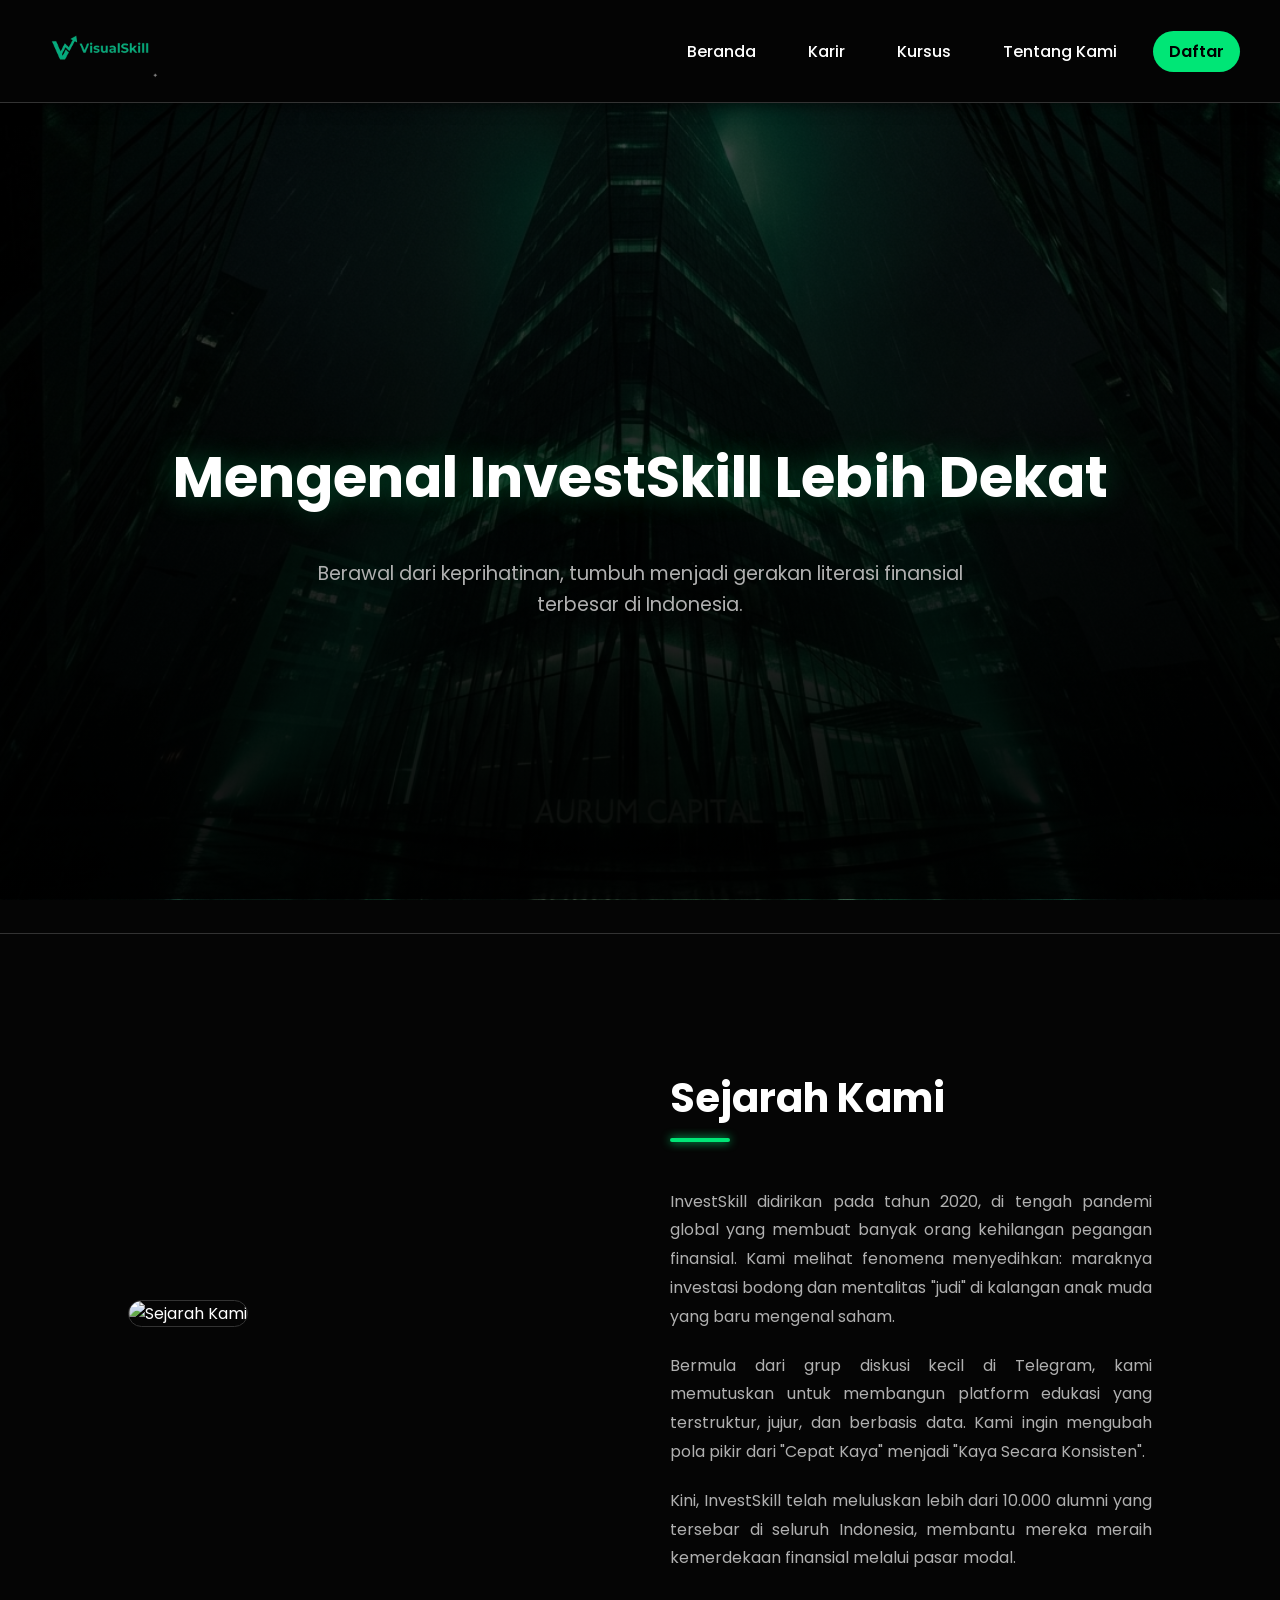
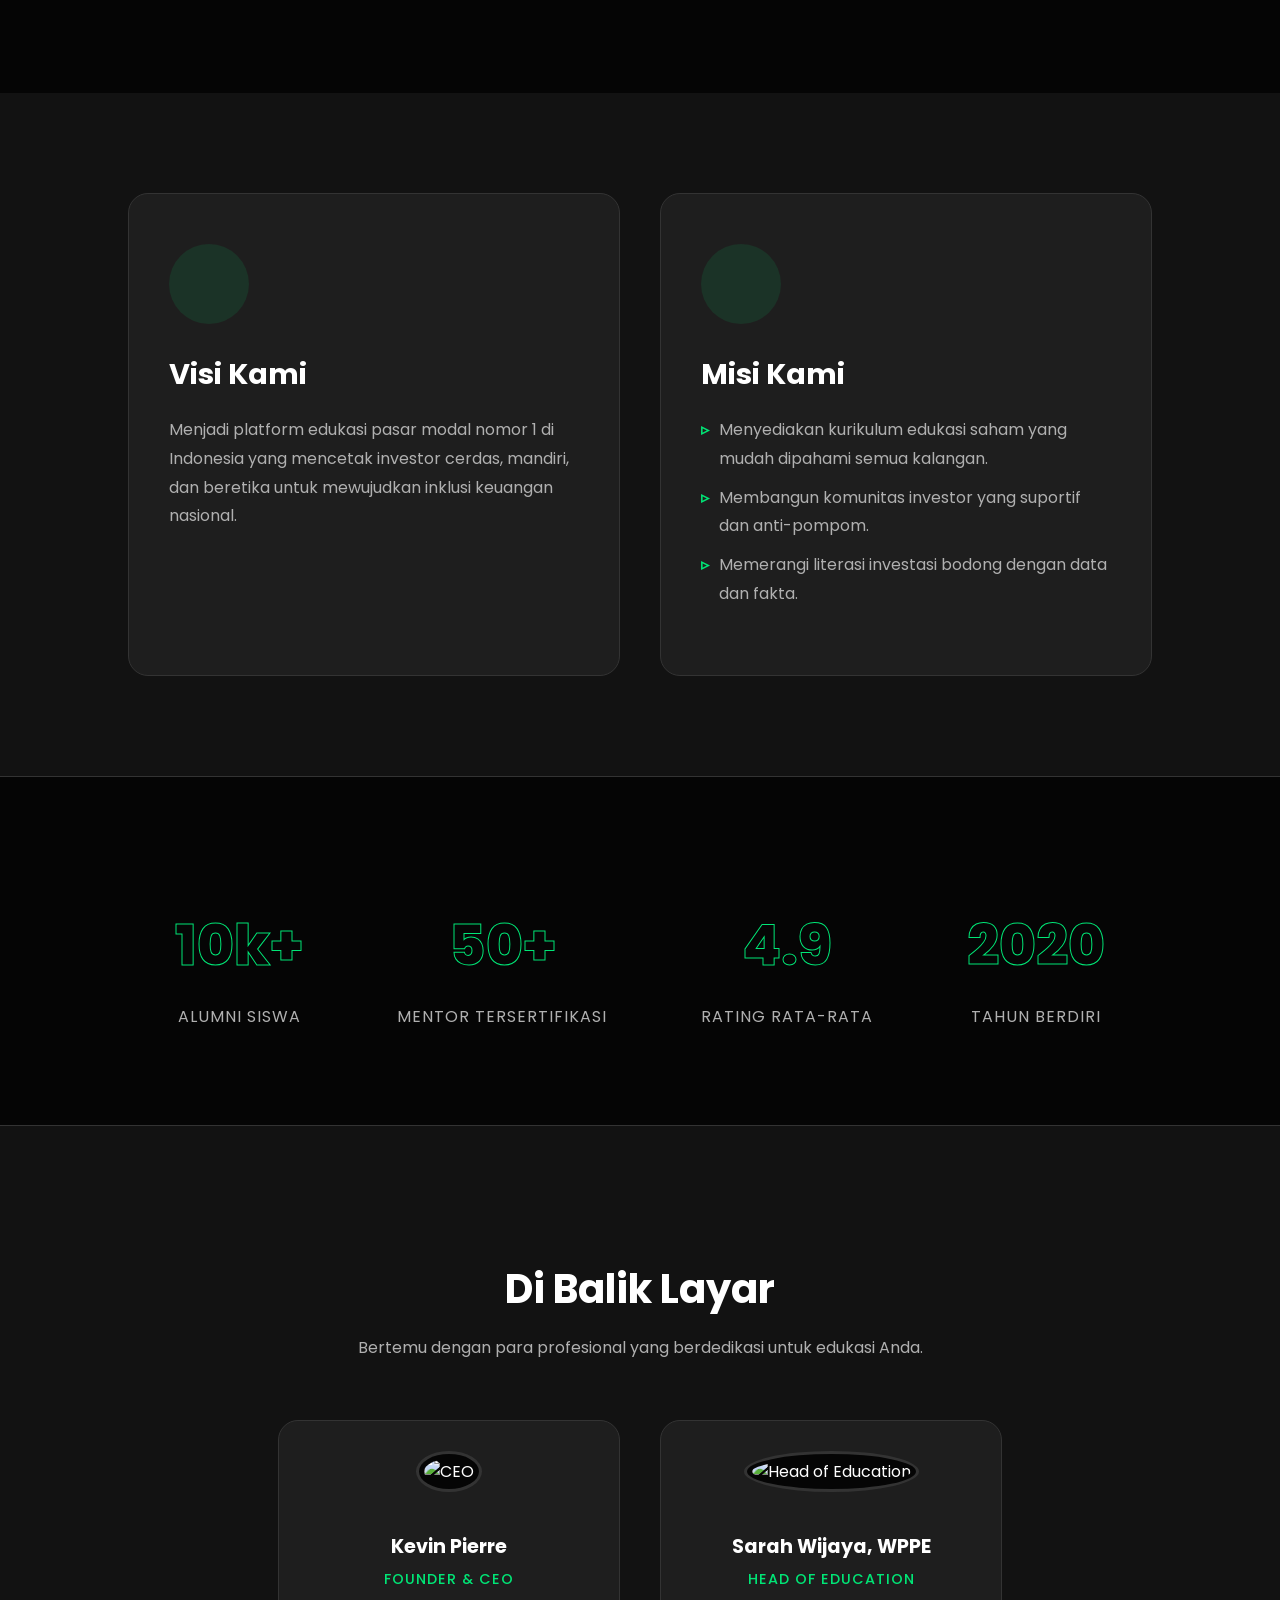
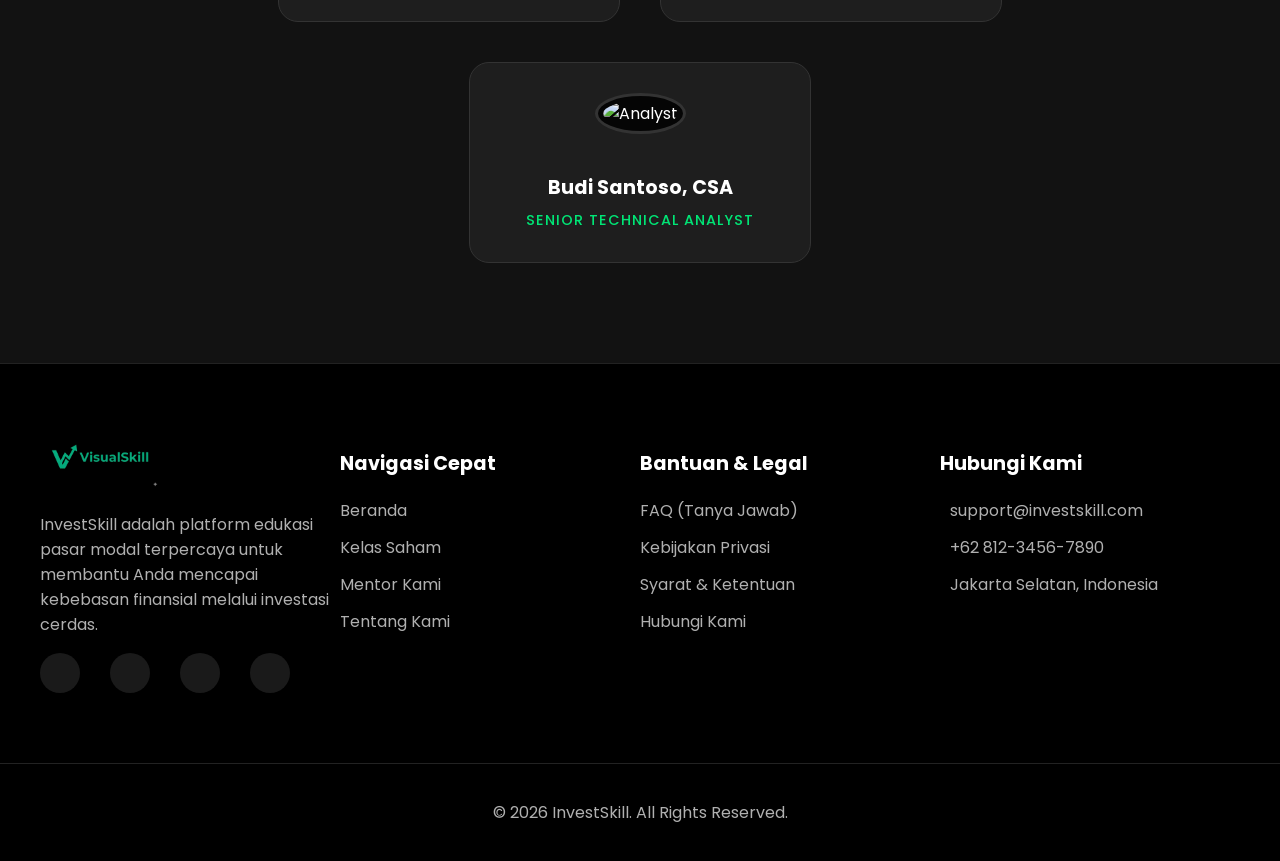
==== about.html @ c0020a4d "initialize project" ====
<!DOCTYPE html>
<html lang="id">
<head>
    <meta charset="UTF-8">
    <meta name="viewport" content="width=device-width, initial-scale=1.0">
    <title>Tentang Kami - InvestSkill</title>
    <link rel="icon" type="image/png" href="assets/logo.png">
    <link rel="stylesheet" href="css/style-about.css">
    <link rel="stylesheet" href="css/template.css">
    <link href="https://fonts.googleapis.com/css2?family=Poppins:wght@300;400;500;600;700&display=swap" rel="stylesheet">
    <link href="https://cdn.jsdelivr.net/npm/remixicon@3.5.0/fonts/remixicon.css" rel="stylesheet">
</head>
<body>
    <nav class="navbar">
        <div class="container">
            <div class="logo">
                <img src="assets/logo.png" alt="InvestSkill Logo" width="120px">
            </div>
            <ul class="menu">
                <li><a href="/index.html">Beranda</a></li>
                <li><a href="/career.html">Karir</a></li>
                <li><a href="/course.html">Kursus</a></li>
                <li><a href="/about.html">Tentang Kami</a></li>
                <li><a href="/register.html">Daftar</a></li>
            </ul>
        </div>
    </nav>

    <div class="about-page">
        <div class="about-hero">
            <h1>Mengenal InvestSkill Lebih Dekat</h1>
            <p>Berawal dari keprihatinan, tumbuh menjadi gerakan literasi finansial terbesar di Indonesia.</p>
        </div>

        <div class="story-section">
            <div class="story-img">
                
                <img src="assets/teknikal.png" alt="Sejarah Kami">
            </div>
            <div class="story-content">
                <h2>Sejarah Kami</h2>
                <p>InvestSkill didirikan pada tahun 2020, di tengah pandemi global yang membuat banyak orang kehilangan pegangan finansial. Kami melihat fenomena menyedihkan: maraknya investasi bodong dan mentalitas "judi" di kalangan anak muda yang baru mengenal saham.</p>
                <p>Bermula dari grup diskusi kecil di Telegram, kami memutuskan untuk membangun platform edukasi yang terstruktur, jujur, dan berbasis data. Kami ingin mengubah pola pikir dari "Cepat Kaya" menjadi "Kaya Secara Konsisten".</p>
                <p>Kini, InvestSkill telah meluluskan lebih dari 10.000 alumni yang tersebar di seluruh Indonesia, membantu mereka meraih kemerdekaan finansial melalui pasar modal.</p>
            </div>
        </div>

        <div class="vm-section">
            <div class="vm-card">
                <div class="icon-box"><i class="ri-eye-2-line"></i></div>
                <h3>Visi Kami</h3>
                <p>Menjadi platform edukasi pasar modal nomor 1 di Indonesia yang mencetak investor cerdas, mandiri, dan beretika untuk mewujudkan inklusi keuangan nasional.</p>
            </div>
            <div class="vm-card">
                <div class="icon-box"><i class="ri-rocket-2-line"></i></div>
                <h3>Misi Kami</h3>
                <ul>
                    <li>Menyediakan kurikulum edukasi saham yang mudah dipahami semua kalangan.</li>
                    <li>Membangun komunitas investor yang suportif dan anti-pompom.</li>
                    <li>Memerangi literasi investasi bodong dengan data dan fakta.</li>
                </ul>
            </div>
        </div>

        <div class="stats-section">
            <div class="stat-item">
                <h2>10k+</h2>
                <p>Alumni Siswa</p>
            </div>
            <div class="stat-item">
                <h2>50+</h2>
                <p>Mentor Tersertifikasi</p>
            </div>
            <div class="stat-item">
                <h2>4.9</h2>
                <p>Rating Rata-rata</p>
            </div>
            <div class="stat-item">
                <h2>2020</h2>
                <p>Tahun Berdiri</p>
            </div>
        </div>

        <div class="team-section">
            <h2>Di Balik Layar</h2>
            <p class="team-desc">Bertemu dengan para profesional yang berdedikasi untuk edukasi Anda.</p>
            
            <div class="team-grid">
                <div class="team-card">
                    <img src="https://images.unsplash.com/photo-1560250097-0b93528c311a?q=80&w=400&auto=format&fit=crop" alt="CEO">
                    <h3>Kevin Pierre</h3>
                    <span>Founder & CEO</span>
                </div>
                <div class="team-card">
                    <img src="https://images.unsplash.com/photo-1573496359142-b8d87734a5a2?q=80&w=400&auto=format&fit=crop" alt="Head of Education">
                    <h3>Sarah Wijaya, WPPE</h3>
                    <span>Head of Education</span>
                </div>
                <div class="team-card">
                    <img src="https://images.unsplash.com/photo-1519085360753-af0119f7cbe7?q=80&w=400&auto=format&fit=crop" alt="Analyst">
                    <h3>Budi Santoso, CSA</h3>
                    <span>Senior Technical Analyst</span>
                </div>
            </div>
        </div>
    </div>

    <footer class="site-footer">
        <div class="footer-container"> 
            <div class="footer-col about-col">
                <img src="assets/logo.png" alt="InvestSkill Logo" class="footer-logo" width="120px"> 
                <p>InvestSkill adalah platform edukasi pasar modal terpercaya untuk membantu Anda mencapai kebebasan finansial melalui investasi cerdas.</p>
                <div class="social-links">
                    <a href="#"><i class="ri-facebook-fill"></i></a>
                    <a href="#"><i class="ri-instagram-line"></i></a>
                    <a href="#"><i class="ri-linkedin-fill"></i></a>
                    <a href="#"><i class="ri-youtube-fill"></i></a>
                </div>
            </div>

            <div class="footer-col">
                <h4>Navigasi Cepat</h4>
                <ul class="footer-menu">
                    <li><a href="#">Beranda</a></li>
                    <li><a href="#">Kelas Saham</a></li>
                    <li><a href="#">Mentor Kami</a></li>
                    <li><a href="#">Tentang Kami</a></li>
                </ul>
            </div>

            <div class="footer-col">
                <h4>Bantuan & Legal</h4>
                <ul class="footer-menu">
                    <li><a href="#">FAQ (Tanya Jawab)</a></li>
                    <li><a href="#">Kebijakan Privasi</a></li>
                    <li><a href="#">Syarat & Ketentuan</a></li>
                    <li><a href="#">Hubungi Kami</a></li>
                </ul>
            </div>

            <div class="footer-col contact-col">
                <h4>Hubungi Kami</h4>
                <ul class="contact-list">
                    <li><i class="ri-mail-line"></i> support@investskill.com</li>
                    <li><i class="ri-whatsapp-line"></i> +62 812-3456-7890</li>
                    <li><i class="ri-map-pin-line"></i> Jakarta Selatan, Indonesia</li>
                </ul>
            </div>

        </div>

        <div class="footer-bottom">
            <p>&copy; 2026 InvestSkill. All Rights Reserved.</p>
        </div>
    </footer>
</body>
</html>
---- css/style-about.css ----
/* --- 1. CONFIG & VARIABLES --- */
:root {
    --bg-black: #050505;
    --bg-dark-grey: #121212;
    --bg-card: #1E1E1E;
    --text-white: #FFFFFF;
    --text-grey: #B0B0B0;
    --green-accent: #00E676;
    --font-primary: 'Poppins', sans-serif;
}

body {
    background-color: var(--bg-black);
    color: var(--text-white);
    font-family: var(--font-primary);
    margin: 0;
}

/* --- 2. NAVBAR (Copy Style dari Index/Career) --- */
.navbar {
    background: rgba(5, 5, 5, 0.95);
    backdrop-filter: blur(10px);
    box-shadow: 0 4px 12px rgba(0,0,0,0.5);
    position: sticky;
    top: 0;
    z-index: 1000;
    border-bottom: 1px solid #333;
}

.container {
    display: flex;
    justify-content: space-between;
    align-items: center;
    max-width: 1400px;
    margin: 0 auto;
    padding: 15px 5%;
}

.menu {
    display: flex;
    list-style: none;
    padding: 0;
    margin: 0;
}

.menu li { margin-left: 20px; }

.menu li a {
    padding: 8px 16px;
    color: var(--text-white);
    font-weight: 500;
    text-decoration: none;
    transition: 0.3s;
}

.menu li a:hover {
    color: var(--green-accent);
    text-shadow: 0 0 10px rgba(0, 230, 118, 0.5);
}

.about-hero {
    min-height: 70vh; /* Tinggi diperbesar sedikit agar gambar lebih lega */
    display: flex;
    flex-direction: column;
    align-items: center;
    justify-content: center;
    text-align: center;
    padding: 100px 10%;
    position: relative;
    
    /* --- BAGIAN BACKGROUND IMAGE --- */
    /* Layer 1: Gradasi hitam transparan (agar teks putih terbaca) */
    /* Layer 2: URL Gambar Anda */
    background: linear-gradient(rgba(0, 0, 0, 0.7), rgba(0, 0, 0, 0.95)), url('../assets/us.png');
    
    /* Agar gambar responsif dan tetap di tengah */
    background-size: cover;
    background-position: center;
    background-attachment: fixed; /* Efek Parallax (Background diam saat discroll) */
    
    /* Border bawah tipis */
    border-bottom: 1px solid #333;
}

.about-hero h1 {
    font-size: 3.5rem;
    color: var(--text-white);
    margin-bottom: 20px;
    font-weight: 700;
    /* Glow effect pada teks */
    text-shadow: 0 0 30px rgba(0, 230, 118, 0.3); 
    z-index: 2; /* Pastikan teks di atas background */
}

.about-hero p {
    font-size: 1.2rem;
    color: var(--text-grey);
    max-width: 700px;
    line-height: 1.6;
    z-index: 2;
}

/* --- 4. STORY SECTION --- */
.story-section {
    display: flex;
    align-items: center;
    justify-content: space-between;
    padding: 100px 10%;
    gap: 60px;
    background: var(--bg-black);
}

.story-img {
    flex: 1;
    position: relative;
}

/* Frame foto dengan border neon tipis */
.story-img img {
    width: 100%;
    border-radius: 20px;
    border: 1px solid #333;
    filter: grayscale(20%); /* Sedikit pudar agar estetik */
    transition: 0.4s;
}

.story-img:hover img {
    filter: grayscale(0%);
    border-color: var(--green-accent);
    box-shadow: 0 0 30px rgba(0, 230, 118, 0.1);
}

.story-content {
    flex: 1;
}

.story-content h2 {
    font-size: 2.5rem;
    color: var(--text-white);
    margin-bottom: 30px;
    position: relative;
    display: inline-block;
}

/* Garis bawah judul hijau neon */
.story-content h2::after {
    content: '';
    display: block;
    width: 60px;
    height: 4px;
    background: var(--green-accent);
    margin-top: 10px;
    border-radius: 2px;
    box-shadow: 0 0 10px var(--green-accent);
}

.story-content p {
    color: var(--text-grey);
    line-height: 1.8;
    margin-bottom: 20px;
    font-size: 1rem;
    text-align: justify;
}

/* --- 5. VISION MISSION (Dark Cards) --- */
.vm-section {
    padding: 100px 10%;
    background: var(--bg-dark-grey); /* Warna selang-seling */
    display: flex;
    gap: 40px;
    align-items: stretch;
}

.vm-card {
    flex: 1;
    background: var(--bg-card);
    padding: 50px 40px;
    border-radius: 20px;
    border: 1px solid #333;
    transition: all 0.4s ease;
    position: relative;
    overflow: hidden;
}

.vm-card:hover {
    transform: translateY(-10px);
    border-color: var(--green-accent);
    box-shadow: 0 10px 40px rgba(0, 230, 118, 0.1);
}

.icon-box {
    font-size: 40px;
    margin-bottom: 25px;
    color: var(--green-accent);
    background: rgba(0, 230, 118, 0.1);
    width: 80px;
    height: 80px;
    display: flex;
    align-items: center;
    justify-content: center;
    border-radius: 50%;
}

.vm-card h3 {
    font-size: 1.8rem;
    margin-bottom: 20px;
    color: var(--text-white);
}

.vm-card p, .vm-card li {
    line-height: 1.8;
    color: var(--text-grey);
    list-style: none; /* Hilangkan bullet default */
}

.vm-card ul {
    padding: 0;
}

.vm-card li {
    margin-bottom: 10px;
    display: flex;
    align-items: flex-start;
    gap: 10px;
}

/* Custom Bullet Hijau */
.vm-card li::before {
    content: "▹";
    color: var(--green-accent);
    font-weight: bold;
}

/* --- 6. STATS SECTION --- */
.stats-section {
    padding: 80px 10%;
    background: var(--bg-black);
    display: flex;
    justify-content: space-around;
    flex-wrap: wrap;
    color: var(--text-white);
    text-align: center;
    border-top: 1px solid #333;
    border-bottom: 1px solid #333;
}

.stat-item h2 {
    font-size: 3.5rem;
    color: transparent;
    -webkit-text-stroke: 1px var(--green-accent); /* Outline Style */
    margin-bottom: 10px;
    font-weight: 800;
}

.stat-item:hover h2 {
    color: var(--green-accent);
    text-shadow: 0 0 20px rgba(0, 230, 118, 0.5);
    transition: 0.3s;
}

.stat-item p {
    font-size: 1rem;
    color: var(--text-grey);
    letter-spacing: 1px;
    text-transform: uppercase;
}

/* --- 7. TEAM SECTION --- */
.team-section {
    padding: 100px 10%;
    background: var(--bg-dark-grey);
    text-align: center;
}

.team-section h2 {
    font-size: 2.5rem;
    margin-bottom: 15px;
    color: var(--text-white);
}

.team-desc {
    margin-bottom: 60px;
    color: var(--text-grey);
    max-width: 600px;
    margin-left: auto;
    margin-right: auto;
}

.team-grid {
    display: flex;
    justify-content: center;
    gap: 40px;
    flex-wrap: wrap;
}

.team-card {
    width: 280px;
    text-align: center;
    background: var(--bg-card);
    padding: 30px;
    border-radius: 20px;
    border: 1px solid #333;
    transition: 0.3s;
}

.team-card:hover {
    border-color: var(--green-accent);
    transform: translateY(-5px);
}

.team-card img {
    width: 150px;
    height: 150px;
    border-radius: 50%;
    object-fit: cover;
    margin-bottom: 20px;
    border: 3px solid #333; /* Border abu */
    padding: 5px;
    background: var(--bg-black);
    transition: 0.3s;
}

.team-card:hover img {
    border-color: var(--green-accent); /* Border jadi hijau saat hover */
}

.team-card h3 {
    font-size: 1.2rem;
    color: var(--text-white);
    margin-bottom: 5px;
}

.team-card span {
    color: var(--green-accent);
    font-weight: 500;
    font-size: 0.9rem;
    text-transform: uppercase;
    letter-spacing: 1px;
}

.footer-col h4 { color: var(--text-white); margin-bottom: 25px; }
.footer-menu, .contact-list { list-style: none; padding: 0; }
.footer-menu li { margin-bottom: 12px; }
.footer-menu a { color: var(--text-grey); text-decoration: none; transition: 0.3s; }
.footer-menu a:hover { color: var(--green-accent); }
.contact-list li { display: flex; gap: 10px; margin-bottom: 15px; }
.contact-list i { color: var(--green-accent); }
.social-links { display: flex; gap: 15px; }
.social-links a {
    display: flex; align-items: center; justify-content: center;
    width: 40px; height: 40px; background: rgba(255,255,255,0.1);
    color: white; border-radius: 50%; text-decoration: none; transition: 0.3s;
}
.social-links a:hover { background: var(--green-accent); color: black; }


/* RESPONSIVE */
@media (max-width: 768px) {
    .story-section { flex-direction: column; text-align: center; }
    .story-content h2::after { margin: 10px auto 0; }
    .vm-section { flex-direction: column; }
    .about-hero h1 { font-size: 2.5rem; }
    .navbar { padding: 15px 20px; }
    .menu { display: none; }
}
---- css/template.css ----
/* --- 1. VARIABEL & RESET --- */
:root {
    --bg-black: #050505;       /* Hitam Pekat */
    --bg-dark-grey: #121212;   /* Abu Sangat Gelap */
    --bg-card: #1E1E1E;        /* Background Card */
    --text-white: #FFFFFF;
    --text-grey: #B0B0B0;
    --green-accent: #00E676;   /* Hijau Elegan (Glowing) */
    --green-dark: #00C853;     /* Hijau lebih tua untuk gradasi */
    --font-primary: 'Poppins', sans-serif;
}

body {
    margin: 0;
    font-family: var(--font-primary);
    background-color: var(--bg-black);
    color: var(--text-white);
}

/* --- 2. NAVBAR (Dark Mode) --- */
.navbar {
    background: rgba(5, 5, 5, 0.95); /* Hitam Transparan */
    backdrop-filter: blur(10px);
    box-shadow: 0 4px 12px rgba(0,0,0,0.5); /* Shadow lebih gelap */
    position: sticky;
    top: 0;
    z-index: 1000;
    border-bottom: 1px solid #333;
}

.container {
    display: flex;
    justify-content: space-between;
    align-items: center;
    max-width: 1200px;
    margin: 0 auto;
    padding: 15px 20px;
}

.menu {
    display: flex;
    list-style: none;
    padding: 0;
    margin: 0;
}

.menu li {
    margin-left: 20px;
}

.menu li a {
    padding: 8px 16px;
    color: var(--text-white); /* Text Putih */
    font-weight: 500;
    text-decoration: none;
    display: inline-block;
    transition: 0.3s;
}

.menu li a:hover {
    background: transparent;
    color: var(--green-accent); /* Hover Hijau Neon */
    text-shadow: 0 0 10px rgba(0, 230, 118, 0.5); /* Efek Glow */
}

/* Tombol Daftar di Navbar (Opsional agar beda) */
.menu li:last-child a {
    background: var(--green-accent);
    color: black;
    border-radius: 50px;
    font-weight: 600;
}
.menu li:last-child a:hover {
    background: var(--text-white);
    color: black;
    box-shadow: 0 0 15px rgba(255,255,255,0.5);
}

/* --- FOOTER --- */
.site-footer {
    background-color: #000;
    color: var(--text-grey);
    padding: 60px 0 20px;
    border-top: 1px solid #222;
}

.footer-container {
    display: flex;
    flex-wrap: wrap;
    justify-content: space-between;
    max-width: 1200px;
    margin: 0 auto;
    padding: 0 20px;
}

.footer-col {
    flex: 1;
    min-width: 200px;
    margin-bottom: 30px;
}

.footer-col h4 {
    color: var(--text-white);
    margin-bottom: 20px;
    font-size: 1.2rem;
}

.footer-menu, .contact-list {
    list-style: none;
    padding: 0;
}

.footer-menu li, .contact-list li {
    margin-bottom: 12px;
}

.footer-menu a {
    color: var(--text-grey);
    text-decoration: none;
    transition: color 0.3s;
}

.footer-menu a:hover {
    color: var(--green-accent);
}

.social-links a {
    color: var(--text-white);
    font-size: 1.5rem;
    margin-right: 15px;
    transition: color 0.3s;
}

.social-links a:hover {
    color: var(--green-accent);
}

.footer-bottom {
    text-align: center;
    margin-top: 40px;
    padding-top: 20px;
    border-top: 1px solid #222;
}
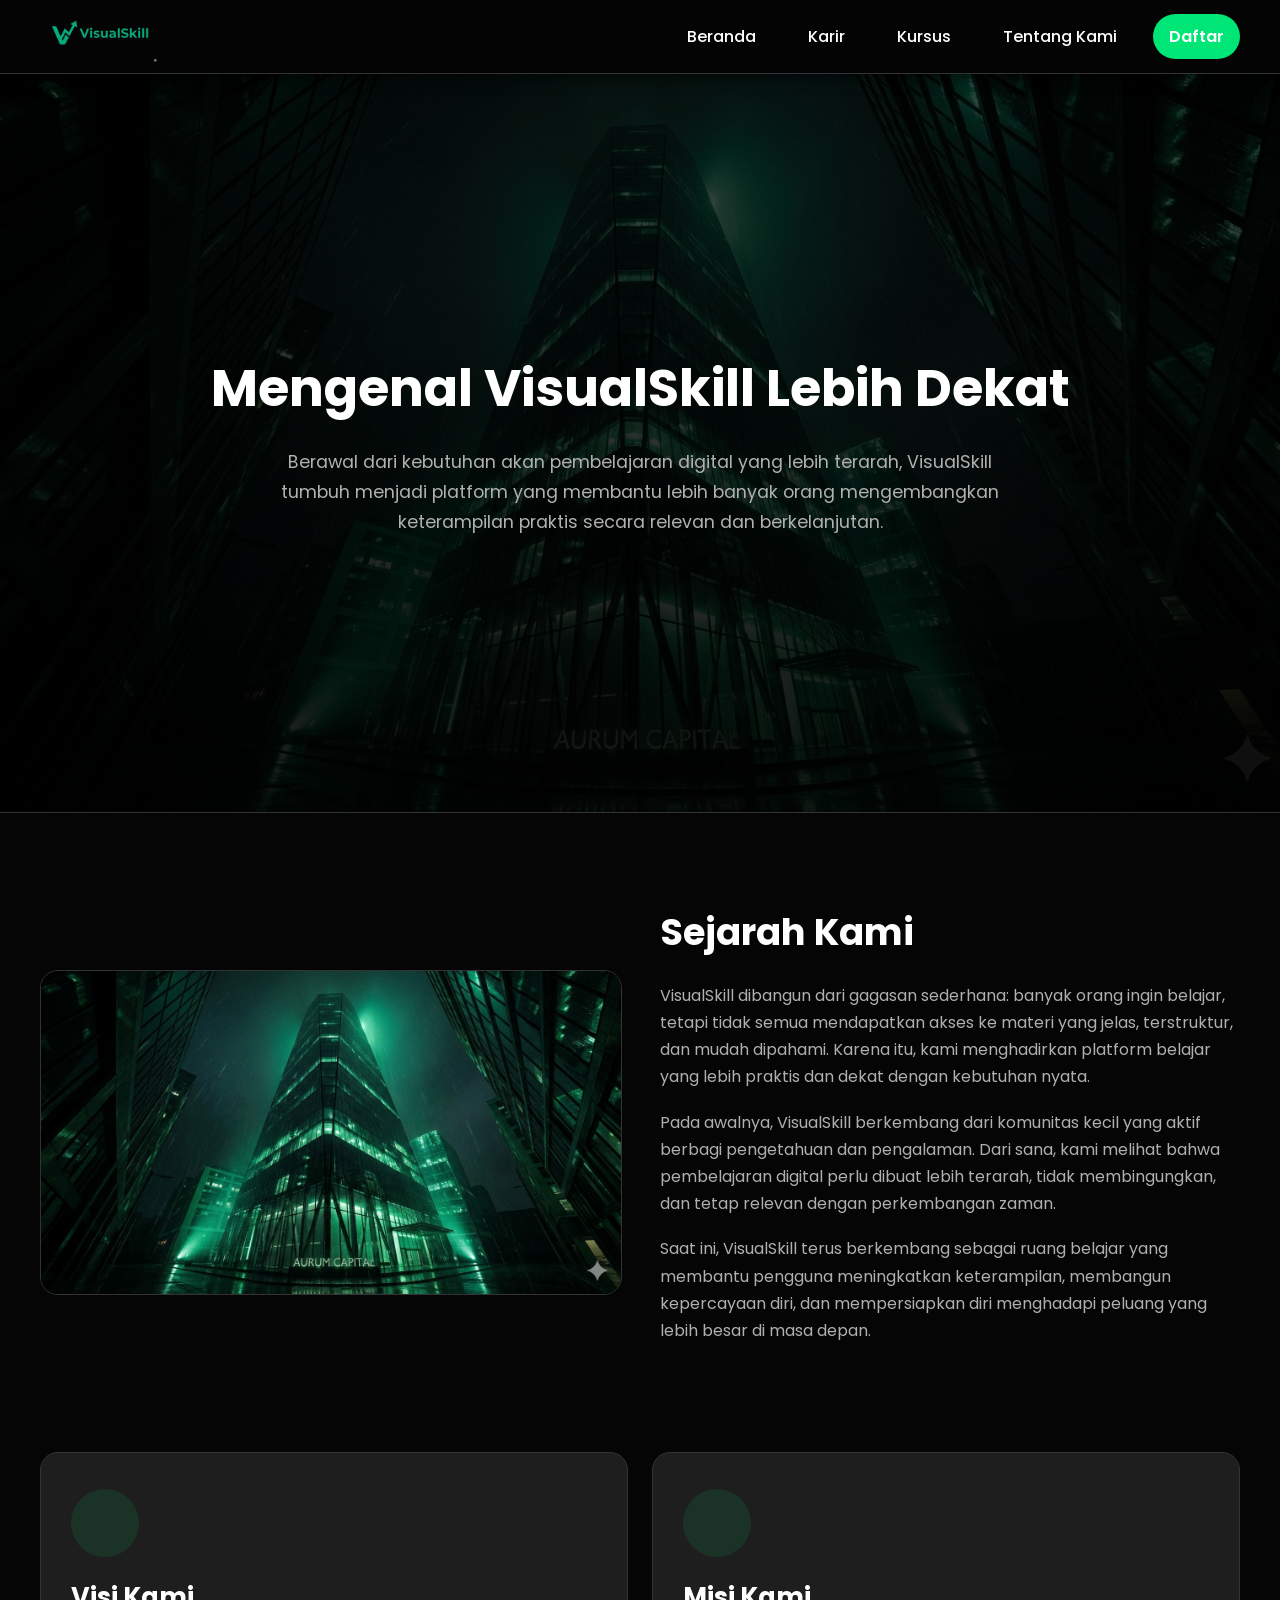
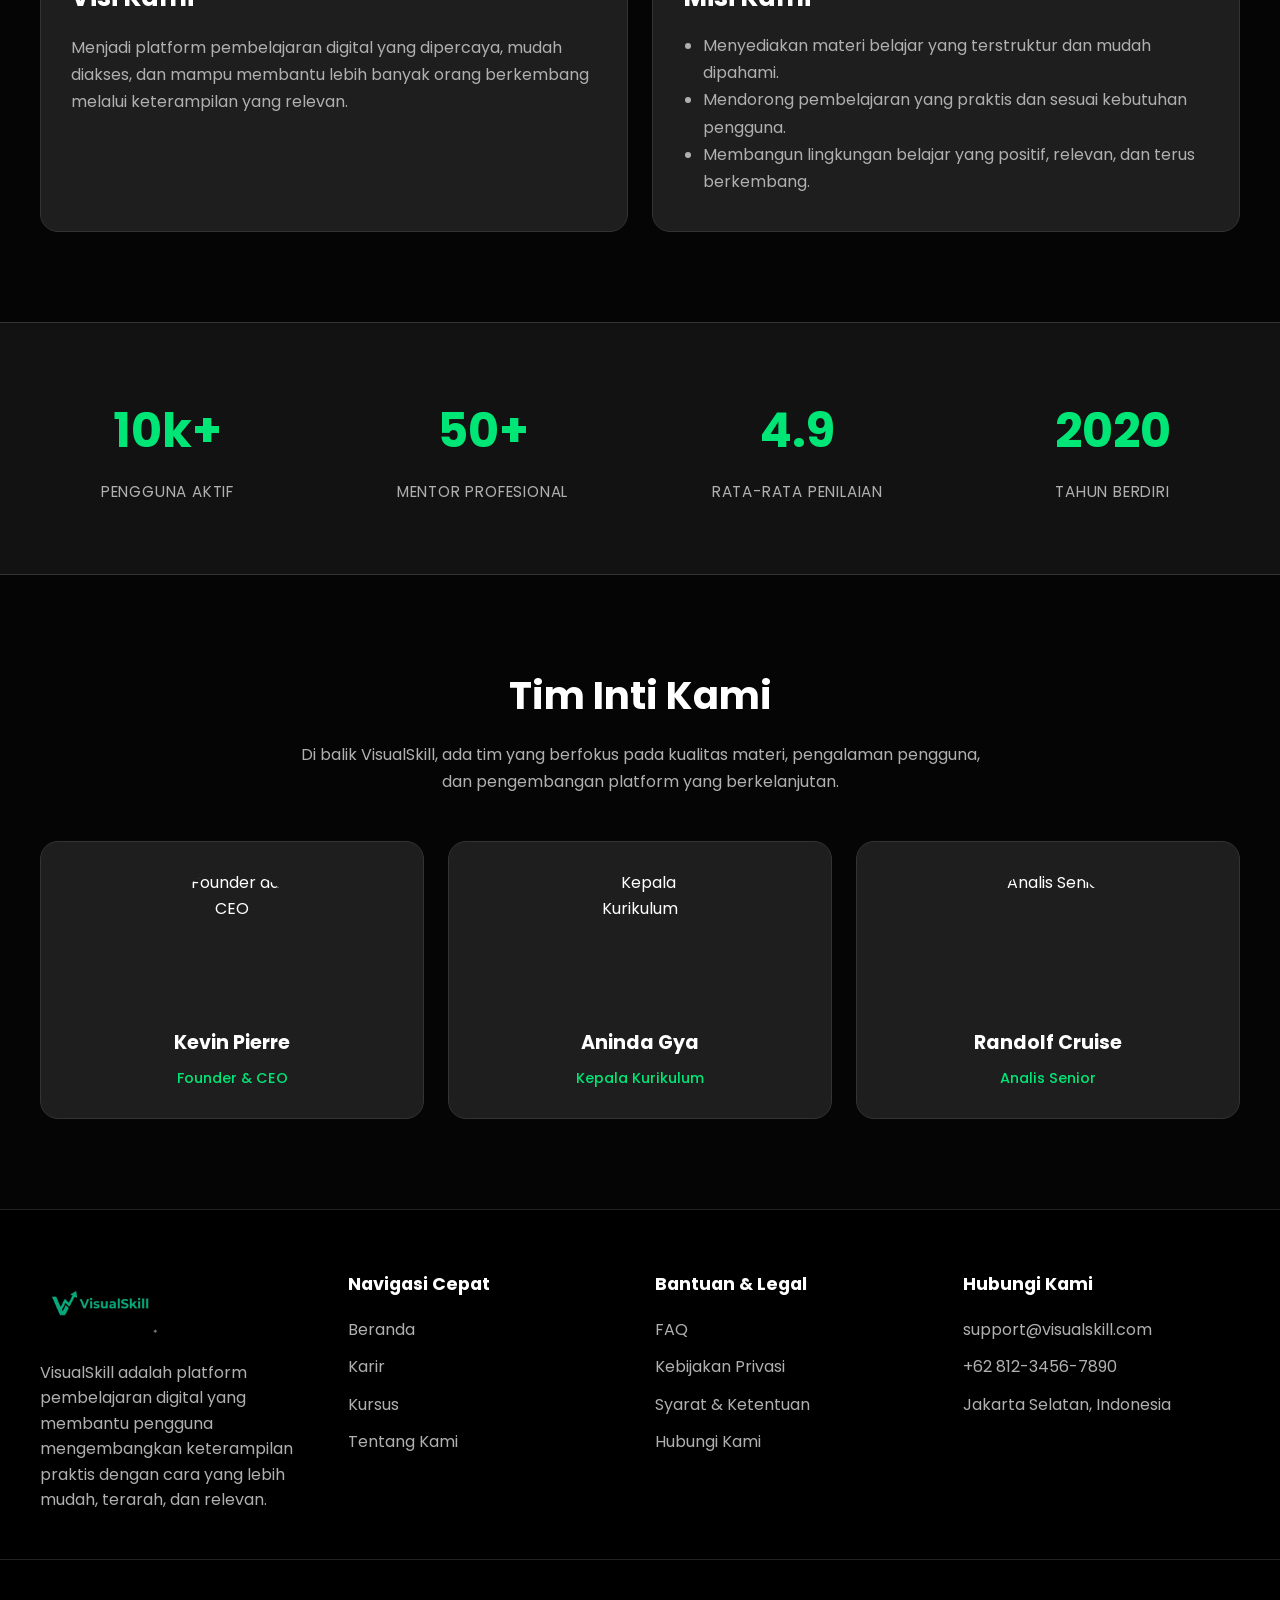
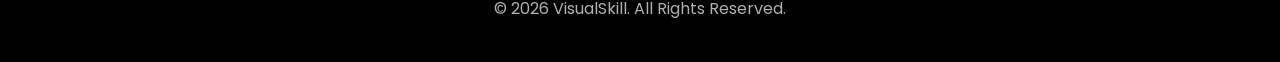
==== commit 50b4f7bd: "rv-1:design and foldering" ====
--- a/about.html
+++ b/about.html
@@ -3,7 +3,7 @@
 <head>
     <meta charset="UTF-8">
     <meta name="viewport" content="width=device-width, initial-scale=1.0">
-    <title>Tentang Kami - InvestSkill</title>
+    <title>Tentang Kami - VisualSkill</title>
     <link rel="icon" type="image/png" href="assets/logo.png">
     <link rel="stylesheet" href="css/style-about.css">
     <link rel="stylesheet" href="css/template.css">
@@ -14,102 +14,114 @@
     <nav class="navbar">
         <div class="container">
             <div class="logo">
-                <img src="assets/logo.png" alt="InvestSkill Logo" width="120px">
+                <img src="assets/template/logo.png" alt="Logo VisualSkill" width="120">
             </div>
+
             <ul class="menu">
-                <li><a href="/index.html">Beranda</a></li>
-                <li><a href="/career.html">Karir</a></li>
-                <li><a href="/course.html">Kursus</a></li>
-                <li><a href="/about.html">Tentang Kami</a></li>
-                <li><a href="/register.html">Daftar</a></li>
+                <li><a href="index.html">Beranda</a></li>
+                <li><a href="career.html">Karir</a></li>
+                <li><a href="course.html">Kursus</a></li>
+                <li><a href="about.html">Tentang Kami</a></li>
+                <li><a class="btn" href="/register.html">Daftar</a></li>
             </ul>
         </div>
     </nav>
 
-    <div class="about-page">
-        <div class="about-hero">
-            <h1>Mengenal InvestSkill Lebih Dekat</h1>
-            <p>Berawal dari keprihatinan, tumbuh menjadi gerakan literasi finansial terbesar di Indonesia.</p>
-        </div>
+    <main class="about-page">
+        <section class="about-hero">
+            <h1>Mengenal VisualSkill Lebih Dekat</h1>
+            <p>Berawal dari kebutuhan akan pembelajaran digital yang lebih terarah, VisualSkill tumbuh menjadi platform yang membantu lebih banyak orang mengembangkan keterampilan praktis secara relevan dan berkelanjutan.</p>
+        </section>
 
-        <div class="story-section">
+        <section class="story-section">
             <div class="story-img">
-                
-                <img src="assets/teknikal.png" alt="Sejarah Kami">
+                <img src="assets/about_us/us.png" alt="Cerita VisualSkill">
             </div>
+
             <div class="story-content">
                 <h2>Sejarah Kami</h2>
-                <p>InvestSkill didirikan pada tahun 2020, di tengah pandemi global yang membuat banyak orang kehilangan pegangan finansial. Kami melihat fenomena menyedihkan: maraknya investasi bodong dan mentalitas "judi" di kalangan anak muda yang baru mengenal saham.</p>
-                <p>Bermula dari grup diskusi kecil di Telegram, kami memutuskan untuk membangun platform edukasi yang terstruktur, jujur, dan berbasis data. Kami ingin mengubah pola pikir dari "Cepat Kaya" menjadi "Kaya Secara Konsisten".</p>
-                <p>Kini, InvestSkill telah meluluskan lebih dari 10.000 alumni yang tersebar di seluruh Indonesia, membantu mereka meraih kemerdekaan finansial melalui pasar modal.</p>
+                <p>VisualSkill dibangun dari gagasan sederhana: banyak orang ingin belajar, tetapi tidak semua mendapatkan akses ke materi yang jelas, terstruktur, dan mudah dipahami. Karena itu, kami menghadirkan platform belajar yang lebih praktis dan dekat dengan kebutuhan nyata.</p>
+                <p>Pada awalnya, VisualSkill berkembang dari komunitas kecil yang aktif berbagi pengetahuan dan pengalaman. Dari sana, kami melihat bahwa pembelajaran digital perlu dibuat lebih terarah, tidak membingungkan, dan tetap relevan dengan perkembangan zaman.</p>
+                <p>Saat ini, VisualSkill terus berkembang sebagai ruang belajar yang membantu pengguna meningkatkan keterampilan, membangun kepercayaan diri, dan mempersiapkan diri menghadapi peluang yang lebih besar di masa depan.</p>
             </div>
-        </div>
+        </section>
 
-        <div class="vm-section">
+        <section class="vm-section">
             <div class="vm-card">
-                <div class="icon-box"><i class="ri-eye-2-line"></i></div>
+                <div class="icon-box">
+                    <i class="ri-eye-2-line"></i>
+                </div>
                 <h3>Visi Kami</h3>
-                <p>Menjadi platform edukasi pasar modal nomor 1 di Indonesia yang mencetak investor cerdas, mandiri, dan beretika untuk mewujudkan inklusi keuangan nasional.</p>
+                <p>Menjadi platform pembelajaran digital yang dipercaya, mudah diakses, dan mampu membantu lebih banyak orang berkembang melalui keterampilan yang relevan.</p>
             </div>
+
             <div class="vm-card">
-                <div class="icon-box"><i class="ri-rocket-2-line"></i></div>
+                <div class="icon-box">
+                    <i class="ri-rocket-2-line"></i>
+                </div>
                 <h3>Misi Kami</h3>
                 <ul>
-                    <li>Menyediakan kurikulum edukasi saham yang mudah dipahami semua kalangan.</li>
-                    <li>Membangun komunitas investor yang suportif dan anti-pompom.</li>
-                    <li>Memerangi literasi investasi bodong dengan data dan fakta.</li>
+                    <li>Menyediakan materi belajar yang terstruktur dan mudah dipahami.</li>
+                    <li>Mendorong pembelajaran yang praktis dan sesuai kebutuhan pengguna.</li>
+                    <li>Membangun lingkungan belajar yang positif, relevan, dan terus berkembang.</li>
                 </ul>
             </div>
-        </div>
+        </section>
 
-        <div class="stats-section">
+        <section class="stats-section">
             <div class="stat-item">
                 <h2>10k+</h2>
-                <p>Alumni Siswa</p>
+                <p>Pengguna Aktif</p>
             </div>
+
             <div class="stat-item">
                 <h2>50+</h2>
-                <p>Mentor Tersertifikasi</p>
+                <p>Mentor Profesional</p>
             </div>
+
             <div class="stat-item">
                 <h2>4.9</h2>
-                <p>Rating Rata-rata</p>
+                <p>Rata-rata Penilaian</p>
             </div>
+
             <div class="stat-item">
                 <h2>2020</h2>
                 <p>Tahun Berdiri</p>
             </div>
-        </div>
+        </section>
 
-        <div class="team-section">
-            <h2>Di Balik Layar</h2>
-            <p class="team-desc">Bertemu dengan para profesional yang berdedikasi untuk edukasi Anda.</p>
-            
+        <section class="team-section">
+            <h2>Tim Inti Kami</h2>
+            <p class="team-desc">Di balik VisualSkill, ada tim yang berfokus pada kualitas materi, pengalaman pengguna, dan pengembangan platform yang berkelanjutan.</p>
+
             <div class="team-grid">
                 <div class="team-card">
-                    <img src="https://images.unsplash.com/photo-1560250097-0b93528c311a?q=80&w=400&auto=format&fit=crop" alt="CEO">
+                    <img src="assets/about_us/owner.png" alt="Founder dan CEO">
                     <h3>Kevin Pierre</h3>
                     <span>Founder & CEO</span>
                 </div>
+
                 <div class="team-card">
-                    <img src="https://images.unsplash.com/photo-1573496359142-b8d87734a5a2?q=80&w=400&auto=format&fit=crop" alt="Head of Education">
-                    <h3>Sarah Wijaya, WPPE</h3>
-                    <span>Head of Education</span>
+                    <img src="assets/about_us/curicullum.png" alt="Kepala Kurikulum">
+                    <h3>Aninda Gya</h3>
+                    <span>Kepala Kurikulum</span>
                 </div>
+
                 <div class="team-card">
-                    <img src="https://images.unsplash.com/photo-1519085360753-af0119f7cbe7?q=80&w=400&auto=format&fit=crop" alt="Analyst">
-                    <h3>Budi Santoso, CSA</h3>
-                    <span>Senior Technical Analyst</span>
+                    <img src="assets/about_us/analyst.png" alt="Analis Senior">
+                    <h3>Randolf Cruise</h3>
+                    <span>Analis Senior</span>
                 </div>
             </div>
-        </div>
-    </div>
+        </section>
+    </main>
 
     <footer class="site-footer">
-        <div class="footer-container"> 
+        <div class="footer-container">
             <div class="footer-col about-col">
-                <img src="assets/logo.png" alt="InvestSkill Logo" class="footer-logo" width="120px"> 
-                <p>InvestSkill adalah platform edukasi pasar modal terpercaya untuk membantu Anda mencapai kebebasan finansial melalui investasi cerdas.</p>
+                <img src="assets/template/logo.png" alt="Logo VisualSkill" class="footer-logo" width="120">
+                <p>VisualSkill adalah platform pembelajaran digital yang membantu pengguna mengembangkan keterampilan praktis dengan cara yang lebih mudah, terarah, dan relevan.</p>
+
                 <div class="social-links">
                     <a href="#"><i class="ri-facebook-fill"></i></a>
                     <a href="#"><i class="ri-instagram-line"></i></a>
@@ -122,8 +134,8 @@
                 <h4>Navigasi Cepat</h4>
                 <ul class="footer-menu">
                     <li><a href="#">Beranda</a></li>
-                    <li><a href="#">Kelas Saham</a></li>
-                    <li><a href="#">Mentor Kami</a></li>
+                    <li><a href="#">Karir</a></li>
+                    <li><a href="#">Kursus</a></li>
                     <li><a href="#">Tentang Kami</a></li>
                 </ul>
             </div>
@@ -131,7 +143,7 @@
             <div class="footer-col">
                 <h4>Bantuan & Legal</h4>
                 <ul class="footer-menu">
-                    <li><a href="#">FAQ (Tanya Jawab)</a></li>
+                    <li><a href="#">FAQ</a></li>
                     <li><a href="#">Kebijakan Privasi</a></li>
                     <li><a href="#">Syarat & Ketentuan</a></li>
                     <li><a href="#">Hubungi Kami</a></li>
@@ -141,16 +153,15 @@
             <div class="footer-col contact-col">
                 <h4>Hubungi Kami</h4>
                 <ul class="contact-list">
-                    <li><i class="ri-mail-line"></i> support@investskill.com</li>
+                    <li><i class="ri-mail-line"></i> support@visualskill.com</li>
                     <li><i class="ri-whatsapp-line"></i> +62 812-3456-7890</li>
                     <li><i class="ri-map-pin-line"></i> Jakarta Selatan, Indonesia</li>
                 </ul>
             </div>
-
         </div>
 
         <div class="footer-bottom">
-            <p>&copy; 2026 InvestSkill. All Rights Reserved.</p>
+            <p>&copy; 2026 VisualSkill. All Rights Reserved.</p>
         </div>
     </footer>
 </body>
--- a/css/style-about.css
+++ b/css/style-about.css
@@ -1,365 +1,225 @@
-/* --- 1. CONFIG & VARIABLES --- */
-:root {
-    --bg-black: #050505;
-    --bg-dark-grey: #121212;
-    --bg-card: #1E1E1E;
-    --text-white: #FFFFFF;
-    --text-grey: #B0B0B0;
-    --green-accent: #00E676;
-    --font-primary: 'Poppins', sans-serif;
-}
-
-body {
-    background-color: var(--bg-black);
-    color: var(--text-white);
-    font-family: var(--font-primary);
-    margin: 0;
-}
-
-/* --- 2. NAVBAR (Copy Style dari Index/Career) --- */
-.navbar {
-    background: rgba(5, 5, 5, 0.95);
-    backdrop-filter: blur(10px);
-    box-shadow: 0 4px 12px rgba(0,0,0,0.5);
-    position: sticky;
-    top: 0;
-    z-index: 1000;
-    border-bottom: 1px solid #333;
-}
-
-.container {
-    display: flex;
-    justify-content: space-between;
-    align-items: center;
-    max-width: 1400px;
-    margin: 0 auto;
-    padding: 15px 5%;
-}
-
-.menu {
-    display: flex;
-    list-style: none;
-    padding: 0;
-    margin: 0;
-}
-
-.menu li { margin-left: 20px; }
-
-.menu li a {
-    padding: 8px 16px;
-    color: var(--text-white);
-    font-weight: 500;
-    text-decoration: none;
-    transition: 0.3s;
-}
-
-.menu li a:hover {
-    color: var(--green-accent);
-    text-shadow: 0 0 10px rgba(0, 230, 118, 0.5);
-}
-
 .about-hero {
-    min-height: 70vh; /* Tinggi diperbesar sedikit agar gambar lebih lega */
+    min-height: 62vh;
     display: flex;
     flex-direction: column;
     align-items: center;
     justify-content: center;
     text-align: center;
-    padding: 100px 10%;
-    position: relative;
-    
-    /* --- BAGIAN BACKGROUND IMAGE --- */
-    /* Layer 1: Gradasi hitam transparan (agar teks putih terbaca) */
-    /* Layer 2: URL Gambar Anda */
-    background: linear-gradient(rgba(0, 0, 0, 0.7), rgba(0, 0, 0, 0.95)), url('../assets/us.png');
-    
-    /* Agar gambar responsif dan tetap di tengah */
+    padding: 90px 20px;
+    background: linear-gradient(rgba(0, 0, 0, 0.72), rgba(0, 0, 0, 0.9)), url("../assets/about_us/us.png");
     background-size: cover;
     background-position: center;
-    background-attachment: fixed; /* Efek Parallax (Background diam saat discroll) */
-    
-    /* Border bawah tipis */
     border-bottom: 1px solid #333;
 }
 
 .about-hero h1 {
-    font-size: 3.5rem;
-    color: var(--text-white);
-    margin-bottom: 20px;
-    font-weight: 700;
-    /* Glow effect pada teks */
-    text-shadow: 0 0 30px rgba(0, 230, 118, 0.3); 
-    z-index: 2; /* Pastikan teks di atas background */
+    max-width: 900px;
+    margin: 0 0 18px;
+    font-size: 3.2rem;
+    color: var(--text-white);
 }
 
 .about-hero p {
-    font-size: 1.2rem;
-    color: var(--text-grey);
-    max-width: 700px;
-    line-height: 1.6;
-    z-index: 2;
-}
-
-/* --- 4. STORY SECTION --- */
+    max-width: 760px;
+    margin: 0;
+    font-size: 1.1rem;
+    line-height: 1.7;
+    color: var(--text-grey);
+}
+
 .story-section {
-    display: flex;
+    max-width: 1200px;
+    margin: 0 auto;
+    padding: 90px 20px;
+    display: grid;
+    grid-template-columns: 1fr 1fr;
+    gap: 40px;
     align-items: center;
-    justify-content: space-between;
-    padding: 100px 10%;
-    gap: 60px;
-    background: var(--bg-black);
-}
-
-.story-img {
-    flex: 1;
-    position: relative;
-}
-
-/* Frame foto dengan border neon tipis */
+}
+
 .story-img img {
     width: 100%;
-    border-radius: 20px;
+    display: block;
+    border-radius: 18px;
     border: 1px solid #333;
-    filter: grayscale(20%); /* Sedikit pudar agar estetik */
-    transition: 0.4s;
-}
-
-.story-img:hover img {
-    filter: grayscale(0%);
-    border-color: var(--green-accent);
-    box-shadow: 0 0 30px rgba(0, 230, 118, 0.1);
-}
-
-.story-content {
-    flex: 1;
 }
 
 .story-content h2 {
-    font-size: 2.5rem;
-    color: var(--text-white);
-    margin-bottom: 30px;
-    position: relative;
-    display: inline-block;
-}
-
-/* Garis bawah judul hijau neon */
-.story-content h2::after {
-    content: '';
-    display: block;
-    width: 60px;
-    height: 4px;
-    background: var(--green-accent);
-    margin-top: 10px;
-    border-radius: 2px;
-    box-shadow: 0 0 10px var(--green-accent);
+    margin: 0 0 20px;
+    font-size: 2.3rem;
+    color: var(--text-white);
 }
 
 .story-content p {
-    color: var(--text-grey);
-    line-height: 1.8;
+    margin: 0 0 18px;
+    line-height: 1.7;
+    color: var(--text-grey);
+}
+
+.vm-section {
+    max-width: 1200px;
+    margin: 0 auto;
+    padding: 0 20px 90px;
+    display: grid;
+    grid-template-columns: 1fr 1fr;
+    gap: 24px;
+}
+
+.vm-card {
+    padding: 36px 30px;
+    background: var(--bg-card);
+    border: 1px solid #333;
+    border-radius: 18px;
+}
+
+.icon-box {
+    width: 68px;
+    height: 68px;
     margin-bottom: 20px;
-    font-size: 1rem;
-    text-align: justify;
-}
-
-/* --- 5. VISION MISSION (Dark Cards) --- */
-.vm-section {
-    padding: 100px 10%;
-    background: var(--bg-dark-grey); /* Warna selang-seling */
-    display: flex;
-    gap: 40px;
-    align-items: stretch;
-}
-
-.vm-card {
-    flex: 1;
-    background: var(--bg-card);
-    padding: 50px 40px;
-    border-radius: 20px;
-    border: 1px solid #333;
-    transition: all 0.4s ease;
-    position: relative;
-    overflow: hidden;
-}
-
-.vm-card:hover {
-    transform: translateY(-10px);
-    border-color: var(--green-accent);
-    box-shadow: 0 10px 40px rgba(0, 230, 118, 0.1);
-}
-
-.icon-box {
-    font-size: 40px;
-    margin-bottom: 25px;
-    color: var(--green-accent);
-    background: rgba(0, 230, 118, 0.1);
-    width: 80px;
-    height: 80px;
     display: flex;
     align-items: center;
     justify-content: center;
+    background: rgba(0, 230, 118, 0.1);
     border-radius: 50%;
+    color: var(--green-accent);
+    font-size: 32px;
 }
 
 .vm-card h3 {
-    font-size: 1.8rem;
-    margin-bottom: 20px;
-    color: var(--text-white);
-}
-
-.vm-card p, .vm-card li {
-    line-height: 1.8;
-    color: var(--text-grey);
-    list-style: none; /* Hilangkan bullet default */
+    margin: 0 0 14px;
+    font-size: 1.6rem;
+    color: var(--text-white);
+}
+
+.vm-card p,
+.vm-card li {
+    color: var(--text-grey);
+    line-height: 1.7;
 }
 
 .vm-card ul {
-    padding: 0;
-}
-
-.vm-card li {
-    margin-bottom: 10px;
-    display: flex;
-    align-items: flex-start;
-    gap: 10px;
-}
-
-/* Custom Bullet Hijau */
-.vm-card li::before {
-    content: "▹";
-    color: var(--green-accent);
-    font-weight: bold;
-}
-
-/* --- 6. STATS SECTION --- */
+    margin: 0;
+    padding-left: 20px;
+}
+
 .stats-section {
-    padding: 80px 10%;
-    background: var(--bg-black);
-    display: flex;
-    justify-content: space-around;
-    flex-wrap: wrap;
-    color: var(--text-white);
-    text-align: center;
+    padding: 70px 20px;
+    background: var(--bg-dark-grey);
     border-top: 1px solid #333;
     border-bottom: 1px solid #333;
+    display: grid;
+    grid-template-columns: repeat(4, 1fr);
+    gap: 20px;
+    text-align: center;
 }
 
 .stat-item h2 {
-    font-size: 3.5rem;
-    color: transparent;
-    -webkit-text-stroke: 1px var(--green-accent); /* Outline Style */
-    margin-bottom: 10px;
-    font-weight: 800;
-}
-
-.stat-item:hover h2 {
+    margin: 0 0 10px;
+    font-size: 3rem;
     color: var(--green-accent);
-    text-shadow: 0 0 20px rgba(0, 230, 118, 0.5);
-    transition: 0.3s;
 }
 
 .stat-item p {
-    font-size: 1rem;
-    color: var(--text-grey);
-    letter-spacing: 1px;
+    margin: 0;
+    color: var(--text-grey);
+    font-size: 0.95rem;
     text-transform: uppercase;
-}
-
-/* --- 7. TEAM SECTION --- */
+    letter-spacing: 0.8px;
+}
+
 .team-section {
-    padding: 100px 10%;
-    background: var(--bg-dark-grey);
+    max-width: 1200px;
+    margin: 0 auto;
+    padding: 90px 20px;
     text-align: center;
 }
 
 .team-section h2 {
-    font-size: 2.5rem;
-    margin-bottom: 15px;
+    margin: 0 0 14px;
+    font-size: 2.4rem;
     color: var(--text-white);
 }
 
 .team-desc {
-    margin-bottom: 60px;
-    color: var(--text-grey);
-    max-width: 600px;
-    margin-left: auto;
-    margin-right: auto;
+    max-width: 680px;
+    margin: 0 auto 46px;
+    line-height: 1.7;
+    color: var(--text-grey);
 }
 
 .team-grid {
-    display: flex;
-    justify-content: center;
-    gap: 40px;
-    flex-wrap: wrap;
+    display: grid;
+    grid-template-columns: repeat(3, 1fr);
+    gap: 24px;
 }
 
 .team-card {
-    width: 280px;
-    text-align: center;
+    padding: 28px 24px;
     background: var(--bg-card);
-    padding: 30px;
-    border-radius: 20px;
     border: 1px solid #333;
-    transition: 0.3s;
-}
-
-.team-card:hover {
-    border-color: var(--green-accent);
-    transform: translateY(-5px);
+    border-radius: 18px;
+    text-align: center;
 }
 
 .team-card img {
-    width: 150px;
-    height: 150px;
+    width: 140px;
+    height: 140px;
+    margin: 0 auto 18px;
     border-radius: 50%;
     object-fit: cover;
-    margin-bottom: 20px;
-    border: 3px solid #333; /* Border abu */
-    padding: 5px;
-    background: var(--bg-black);
-    transition: 0.3s;
-}
-
-.team-card:hover img {
-    border-color: var(--green-accent); /* Border jadi hijau saat hover */
+    display: block;
 }
 
 .team-card h3 {
+    margin: 0 0 6px;
     font-size: 1.2rem;
     color: var(--text-white);
-    margin-bottom: 5px;
 }
 
 .team-card span {
     color: var(--green-accent);
+    font-size: 0.9rem;
     font-weight: 500;
-    font-size: 0.9rem;
-    text-transform: uppercase;
-    letter-spacing: 1px;
-}
-
-.footer-col h4 { color: var(--text-white); margin-bottom: 25px; }
-.footer-menu, .contact-list { list-style: none; padding: 0; }
-.footer-menu li { margin-bottom: 12px; }
-.footer-menu a { color: var(--text-grey); text-decoration: none; transition: 0.3s; }
-.footer-menu a:hover { color: var(--green-accent); }
-.contact-list li { display: flex; gap: 10px; margin-bottom: 15px; }
-.contact-list i { color: var(--green-accent); }
-.social-links { display: flex; gap: 15px; }
-.social-links a {
-    display: flex; align-items: center; justify-content: center;
-    width: 40px; height: 40px; background: rgba(255,255,255,0.1);
-    color: white; border-radius: 50%; text-decoration: none; transition: 0.3s;
-}
-.social-links a:hover { background: var(--green-accent); color: black; }
-
-
-/* RESPONSIVE */
-@media (max-width: 768px) {
-    .story-section { flex-direction: column; text-align: center; }
-    .story-content h2::after { margin: 10px auto 0; }
-    .vm-section { flex-direction: column; }
-    .about-hero h1 { font-size: 2.5rem; }
-    .navbar { padding: 15px 20px; }
-    .menu { display: none; }
+}
+
+@media (max-width: 700px) {
+    .about-hero {
+        min-height: 52vh;
+        padding: 70px 16px;
+    }
+
+    .about-hero h1 {
+        font-size: 2.3rem;
+    }
+
+    .about-hero p {
+        font-size: 1rem;
+    }
+
+    .story-section {
+        padding: 70px 16px;
+        grid-template-columns: 1fr;
+    }
+
+    .story-content h2 {
+        font-size: 2rem;
+    }
+
+    .vm-section {
+        padding: 0 16px 70px;
+        grid-template-columns: 1fr;
+    }
+
+    .stats-section {
+        grid-template-columns: repeat(2, 1fr);
+        padding: 60px 16px;
+    }
+
+    .team-section {
+        padding: 70px 16px;
+    }
+
+    .team-grid {
+        grid-template-columns: 1fr;
+    }
 }
--- a/css/template.css
+++ b/css/template.css
@@ -1,12 +1,11 @@
-/* --- 1. VARIABEL & RESET --- */
 :root {
-    --bg-black: #050505;       /* Hitam Pekat */
-    --bg-dark-grey: #121212;   /* Abu Sangat Gelap */
-    --bg-card: #1E1E1E;        /* Background Card */
+    --bg-black: #050505;
+    --bg-dark-grey: #121212;
+    --bg-card: #1E1E1E;
     --text-white: #FFFFFF;
     --text-grey: #B0B0B0;
-    --green-accent: #00E676;   /* Hijau Elegan (Glowing) */
-    --green-dark: #00C853;     /* Hijau lebih tua untuk gradasi */
+    --green-accent: #00E676;
+    --green-dark: #00C853;
     --font-primary: 'Poppins', sans-serif;
 }
 
@@ -15,72 +14,81 @@
     font-family: var(--font-primary);
     background-color: var(--bg-black);
     color: var(--text-white);
+    line-height: 1.6;
 }
 
-/* --- 2. NAVBAR (Dark Mode) --- */
 .navbar {
-    background: rgba(5, 5, 5, 0.95); /* Hitam Transparan */
-    backdrop-filter: blur(10px);
-    box-shadow: 0 4px 12px rgba(0,0,0,0.5); /* Shadow lebih gelap */
     position: sticky;
     top: 0;
     z-index: 1000;
+    background: rgba(5, 5, 5, 0.95);
+    backdrop-filter: blur(10px);
     border-bottom: 1px solid #333;
+    box-shadow: 0 4px 12px rgba(0, 0, 0, 0.5);
+}
+
+.navbar .menu .btn{
+    color: var(--text-white);
+}
+
+.container,
+.footer-container {
+    max-width: 1200px;
+    margin: 0 auto;
+    padding: 0 20px;
 }
 
 .container {
+    min-height: 72px;
     display: flex;
+    align-items: center;
     justify-content: space-between;
-    align-items: center;
-    max-width: 1200px;
-    margin: 0 auto;
-    padding: 15px 20px;
+}
+
+.menu,
+.footer-menu,
+.contact-list {
+    margin: 0;
+    padding: 0;
+    list-style: none;
 }
 
 .menu {
     display: flex;
-    list-style: none;
-    padding: 0;
-    margin: 0;
+    align-items: center;
+    gap: 20px;
 }
 
-.menu li {
-    margin-left: 20px;
-}
-
-.menu li a {
-    padding: 8px 16px;
-    color: var(--text-white); /* Text Putih */
+.menu a {
+    display: inline-block;
+    padding: 10px 16px;
+    color: var(--text-white);
+    text-decoration: none;
     font-weight: 500;
-    text-decoration: none;
-    display: inline-block;
+    border-radius: 999px;
     transition: 0.3s;
 }
 
-.menu li a:hover {
-    background: transparent;
-    color: var(--green-accent); /* Hover Hijau Neon */
-    text-shadow: 0 0 10px rgba(0, 230, 118, 0.5); /* Efek Glow */
+.menu a:hover {
+    color: var(--green-accent);
 }
 
-/* Tombol Daftar di Navbar (Opsional agar beda) */
 .menu li:last-child a {
     background: var(--green-accent);
-    color: black;
-    border-radius: 50px;
+    color: #000;
     font-weight: 600;
 }
+
 .menu li:last-child a:hover {
     background: var(--text-white);
-    color: black;
-    box-shadow: 0 0 15px rgba(255,255,255,0.5);
+    color: #000;
+    box-shadow: 0 0 15px rgba(255, 255, 255, 0.35);
 }
 
-/* --- FOOTER --- */
 .site-footer {
     background-color: #000;
     color: var(--text-grey);
-    padding: 60px 0 20px;
+    padding: 60px 0 24px;
     border-top: 1px solid #222;
 }
 
@@ -88,56 +96,80 @@
     display: flex;
     flex-wrap: wrap;
     justify-content: space-between;
-    max-width: 1200px;
-    margin: 0 auto;
-    padding: 0 20px;
+    gap: 30px;
 }
 
 .footer-col {
-    flex: 1;
-    min-width: 200px;
-    margin-bottom: 30px;
+    flex: 1 1 220px;
 }
 
 .footer-col h4 {
+    margin: 0 0 18px;
+    font-size: 1.1rem;
     color: var(--text-white);
-    margin-bottom: 20px;
-    font-size: 1.2rem;
 }
 
-.footer-menu, .contact-list {
-    list-style: none;
-    padding: 0;
-}
-
-.footer-menu li, .contact-list li {
+.footer-menu li,
+.contact-list li {
     margin-bottom: 12px;
 }
 
-.footer-menu a {
+.footer-menu a,
+.contact-list a {
     color: var(--text-grey);
     text-decoration: none;
-    transition: color 0.3s;
+    transition: 0.3s;
 }
 
-.footer-menu a:hover {
+.footer-menu a:hover,
+.contact-list a:hover,
+.social-links a:hover {
     color: var(--green-accent);
+}
+
+.social-links {
+    display: flex;
+    align-items: center;
+    gap: 14px;
 }
 
 .social-links a {
     color: var(--text-white);
     font-size: 1.5rem;
-    margin-right: 15px;
-    transition: color 0.3s;
-}
-
-.social-links a:hover {
-    color: var(--green-accent);
+    text-decoration: none;
+    transition: 0.3s;
 }
 
 .footer-bottom {
+    margin-top: 30px;
+    padding-top: 20px;
     text-align: center;
-    margin-top: 40px;
-    padding-top: 20px;
     border-top: 1px solid #222;
+}
+
+@media (max-width: 768px) {
+    .container {
+        flex-direction: column;
+        justify-content: center;
+        gap: 16px;
+        padding: 16px 20px;
+    }
+
+    .menu {
+        flex-wrap: wrap;
+        justify-content: center;
+        gap: 12px;
+    }
+
+    .site-footer {
+        padding: 50px 0 20px;
+    }
+
+    .footer-container {
+        gap: 24px;
+    }
+
+    .footer-col {
+        flex: 1 1 100%;
+    }
 }
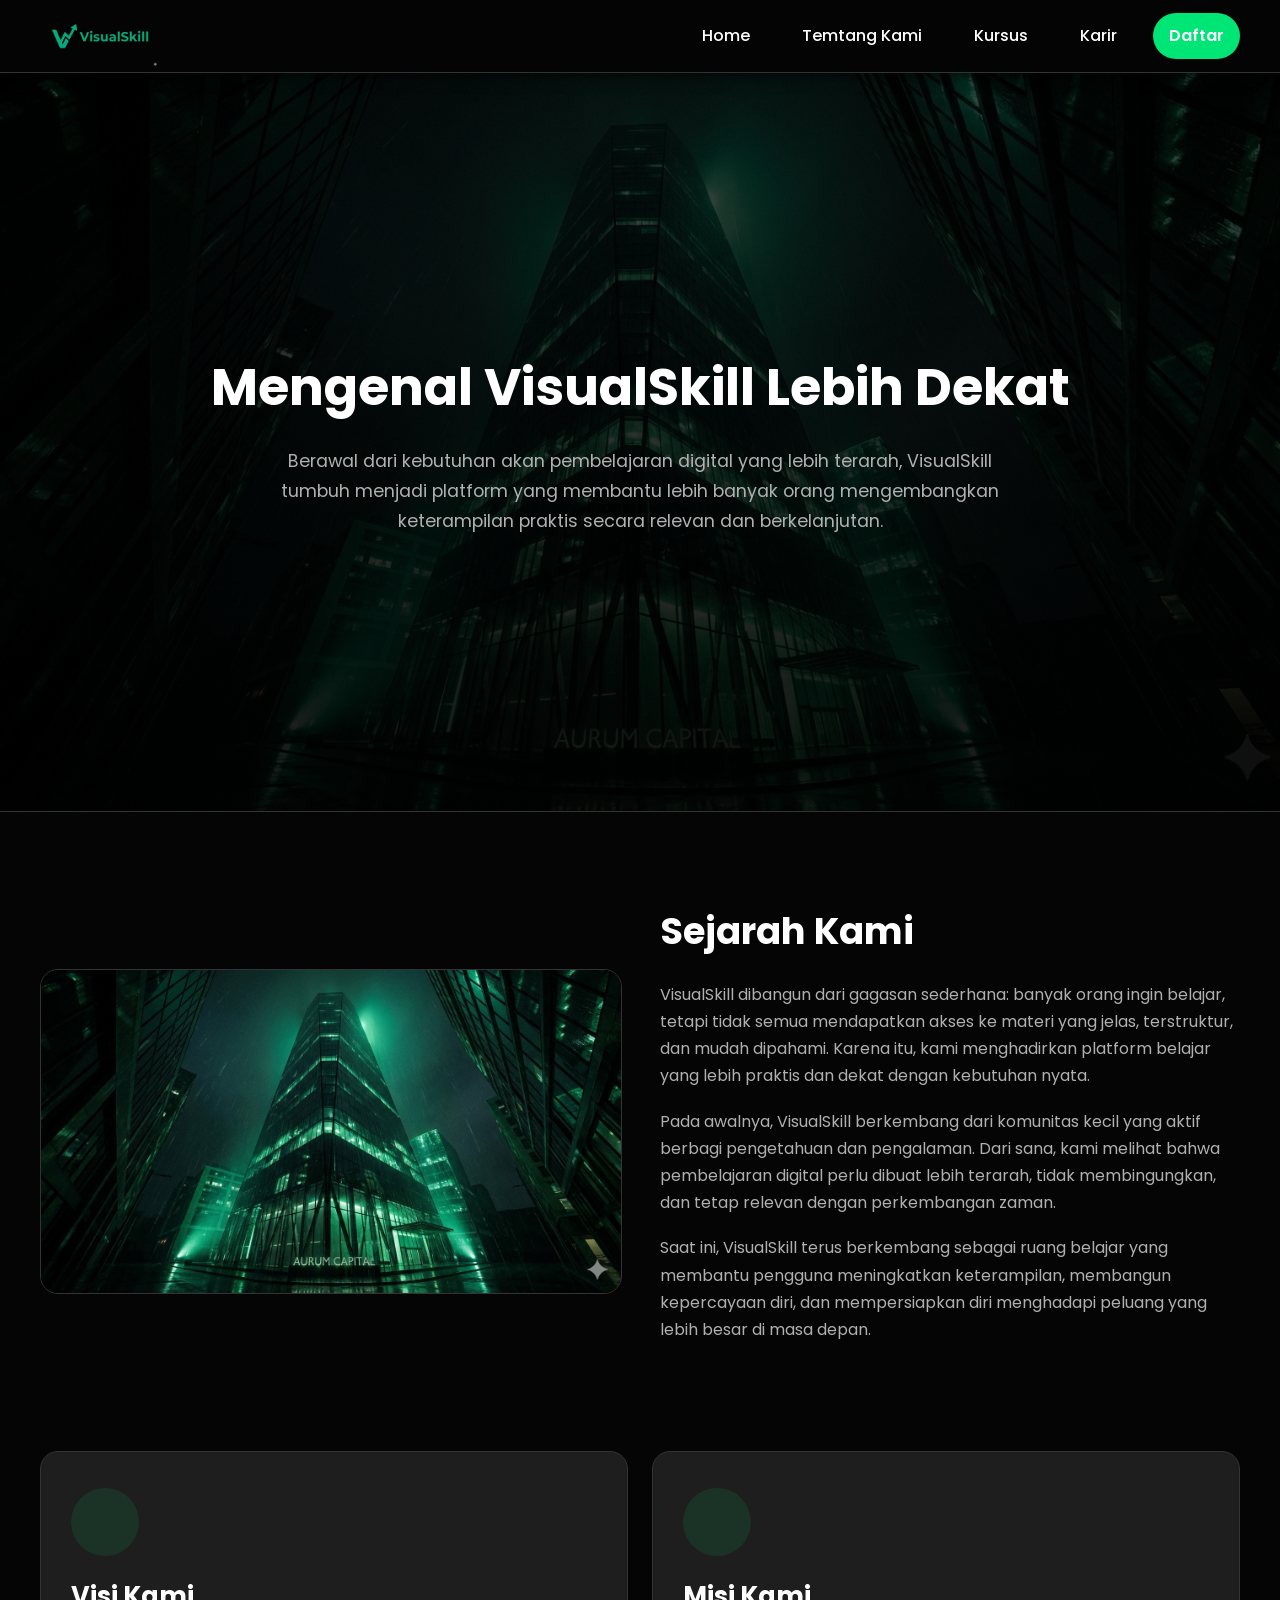
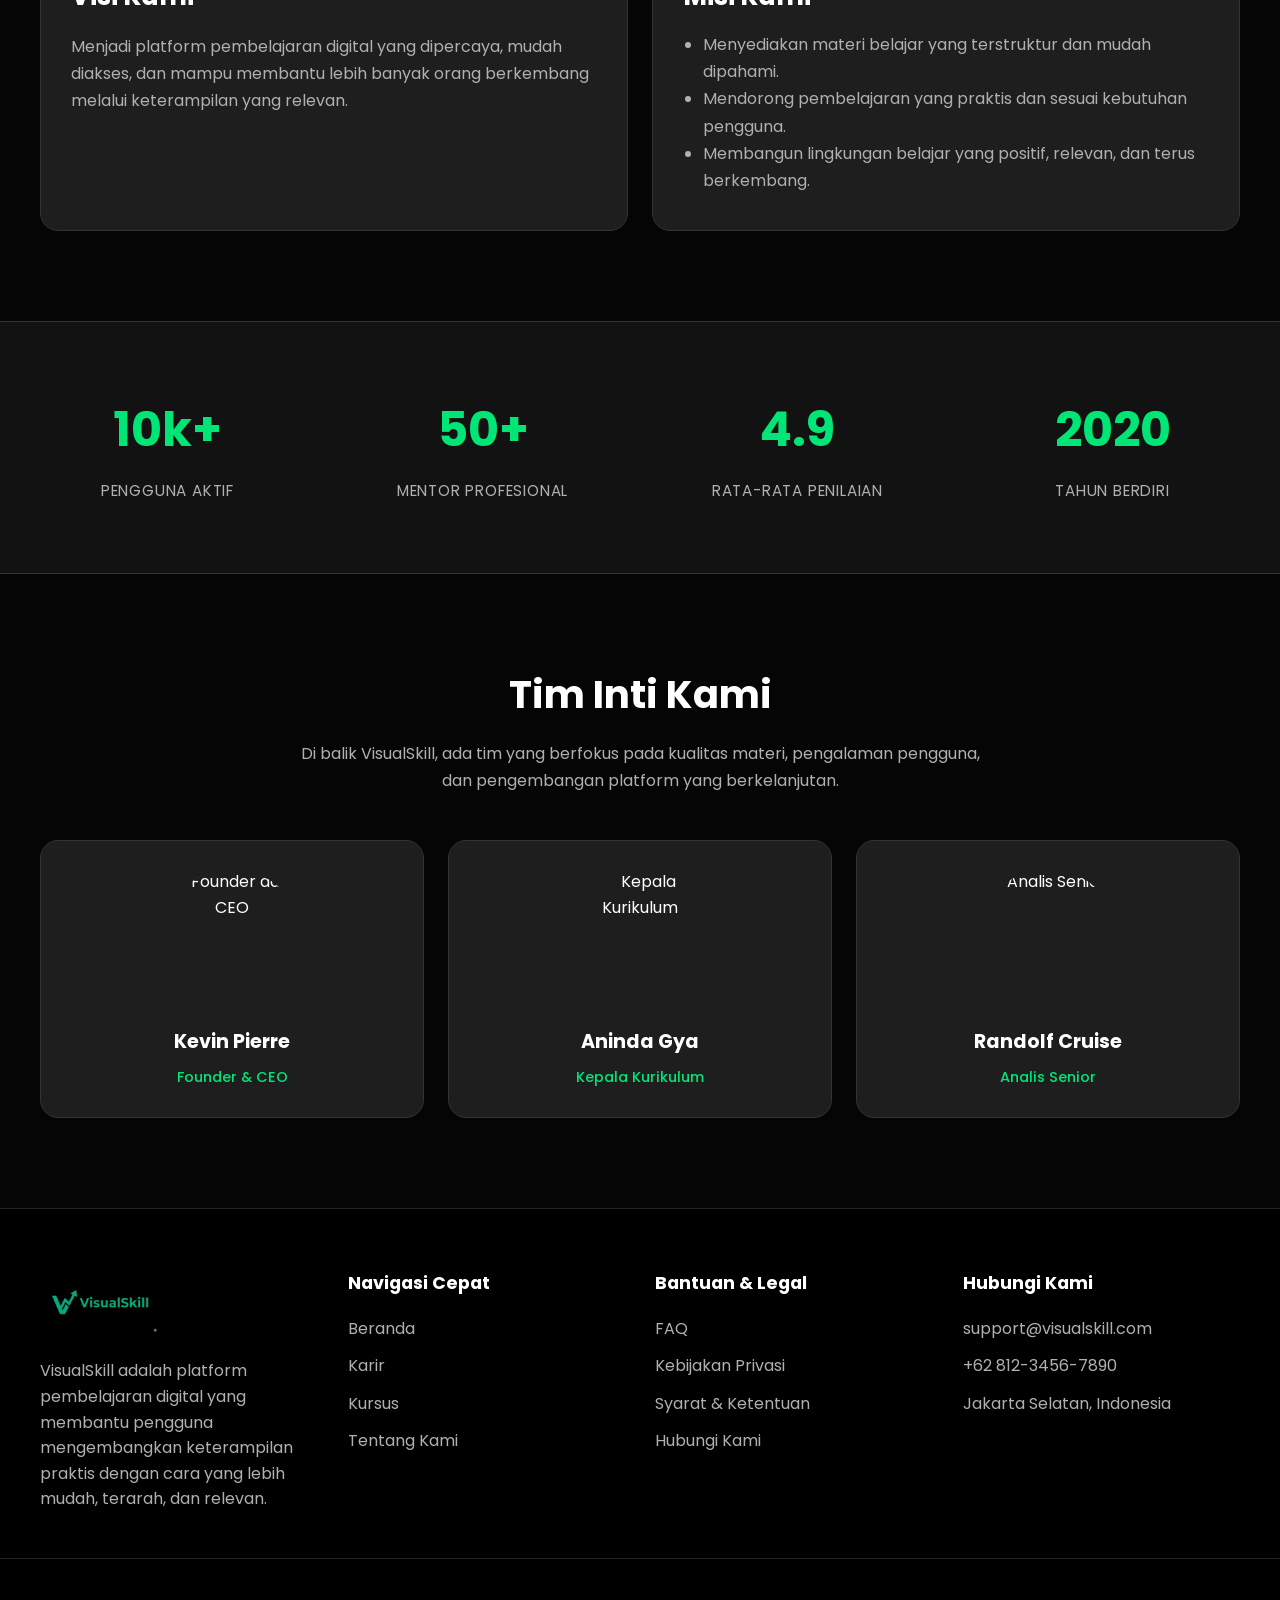
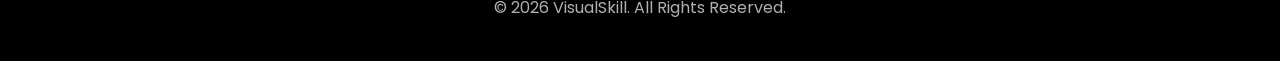
==== commit 2b055f5a: "fix: navbar hamburger menu" ====
--- a/about.html
+++ b/about.html
@@ -14,15 +14,19 @@
     <nav class="navbar">
         <div class="container">
             <div class="logo">
-                <img src="assets/template/logo.png" alt="Logo VisualSkill" width="120">
+                <img src="assets/template/logo.png" alt="InvestSkill Logo" width="120px">
             </div>
+            
+            <div id="btn-hamburger">&#9776;</div>
+            
+            <div class="clear"></div>
 
-            <ul class="menu">
-                <li><a href="index.html">Beranda</a></li>
-                <li><a href="career.html">Karir</a></li>
-                <li><a href="course.html">Kursus</a></li>
-                <li><a href="about.html">Tentang Kami</a></li>
-                <li><a class="btn" href="/register.html">Daftar</a></li>
+            <ul class="menu" id="menu-list">
+                <li><a href="/index.html">Home</a></li>
+                <li><a href="#">Temtang Kami</a></li>
+                <li><a href="/course.html">Kursus</a></li>
+                <li><a href="/career.html">Karir</a></li>
+                <li><a href="/register.html" class="btn">Daftar</a></li>
             </ul>
         </div>
     </nav>
@@ -164,5 +168,6 @@
             <p>&copy; 2026 VisualSkill. All Rights Reserved.</p>
         </div>
     </footer>
+    <script src="js/navbar.js"></script>
 </body>
 </html>
--- a/css/template.css
+++ b/css/template.css
@@ -147,29 +147,58 @@
     border-top: 1px solid #222;
 }
 
-@media (max-width: 768px) {
+.logo {
+    display: inline-block;
+}
+
+.logo img {
+    display: block;
+    max-width: 100%;
+    height: auto;
+}
+
+#btn-hamburger {
+    display: none;
+    cursor: pointer;
+    font-size: 28px;
+    color: var(--text-white);
+}
+
+.clear {
+    clear: both;
+}
+
+@media (max-width: 700px) {
     .container {
-        flex-direction: column;
-        justify-content: center;
-        gap: 16px;
-        padding: 16px 20px;
+        display: block; 
+        padding-top: 15px; 
+        padding-bottom: 10px;
+    }
+
+    .logo {
+        float: left;
+        margin-top: 5px;
+    }
+
+    #btn-hamburger {
+        display: block; 
+        float: right;
+        margin-top: 2px; 
     }
 
     .menu {
-        flex-wrap: wrap;
-        justify-content: center;
-        gap: 12px;
-    }
-
-    .site-footer {
-        padding: 50px 0 20px;
-    }
-
-    .footer-container {
-        gap: 24px;
-    }
-
-    .footer-col {
-        flex: 1 1 100%;
-    }
-}+        display: none; 
+        width: 100%;
+        background-color: var(--bg-dark-grey);
+        padding: 20px 0;
+        margin-top: 20px;
+        float: left; 
+    }
+
+    .menu li {
+        display: block;
+        text-align: center;
+        margin-bottom: 15px;
+        width: 100%;
+    }
+}
